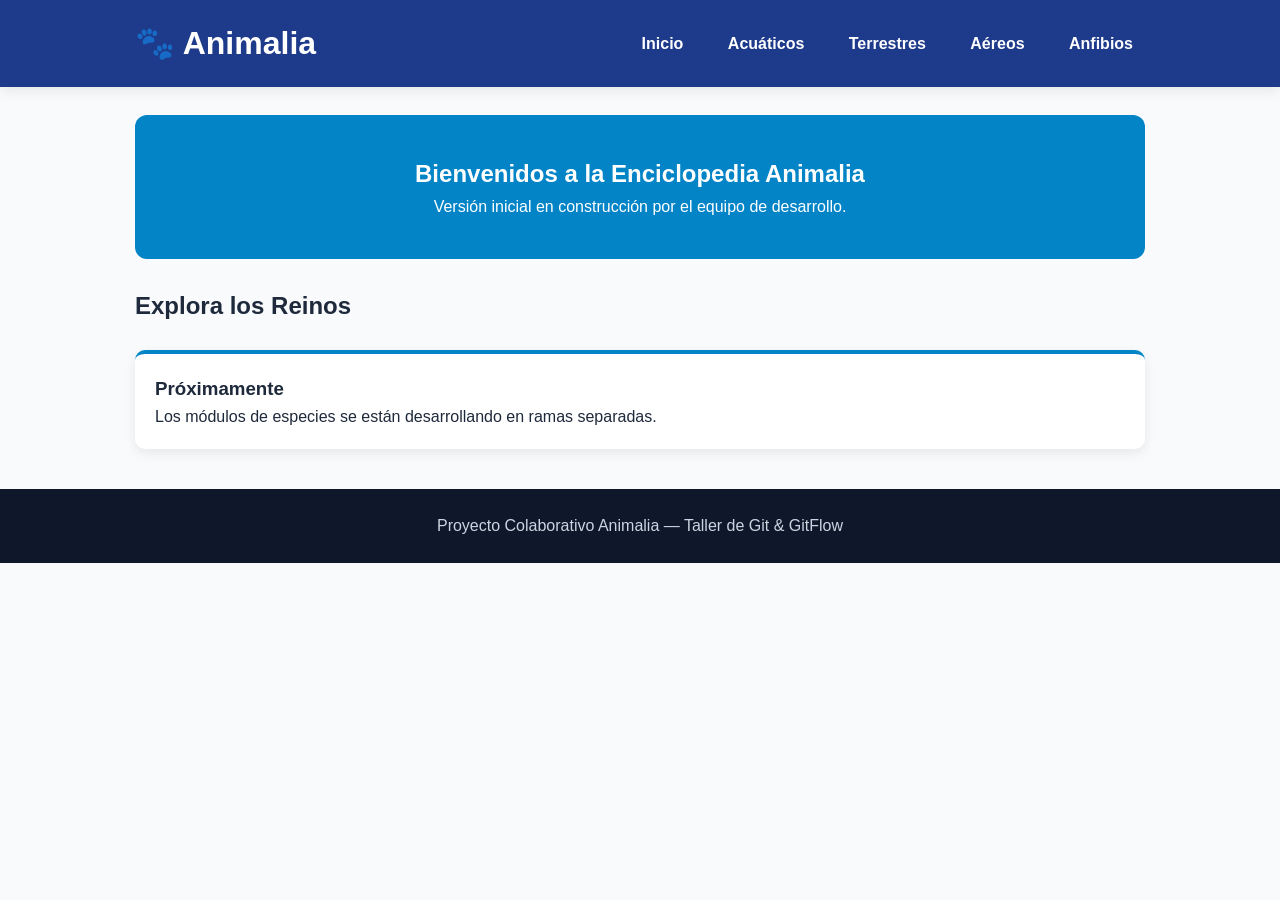
==== index.html @ 081f6d31 "chore(init): add base index.html and styles.css structure" ====
<!DOCTYPE html>
<html lang="es">
<head>
  <meta charset="UTF-8">
  <meta name="viewport" content="width=device-width, initial-scale=1.0">
  <title>Animalia | Enciclopedia del Reino Animal</title>
  <link rel="stylesheet" href="styles.css">
</head>
<body>
  <header class="site-header">
    <div class="container header-content">
      <h1 class="logo">🐾 Animalia</h1>
      <nav class="main-nav">
        <a href="index.html">Inicio</a>
        <a href="acuaticos.html">Acuáticos</a>
        <a href="terrestres.html">Terrestres</a>
        <a href="aereos.html">Aéreos</a>
        <a href="anfibios.html">Anfibios</a>
      </nav>
    </div>
  </header>

  <main class="container">
    <!-- ZONA DE CONFLICTO PAREJA A (CODERS 1 Y 2): HERO BANNER -->
    <section id="hero-banner" class="hero-banner">
      <h2>Bienvenidos a la Enciclopedia Animalia</h2>
      <p>Versión inicial en construcción por el equipo de desarrollo.</p>
    </section>

    <!-- ZONA DE TARJETAS DEL CATÁLOGO -->
    <section id="catalogo-reinos" class="catalogo-section">
      <h2>Explora los Reinos</h2>
      <div class="card-grid">
        <!-- Aquí se integrarán las tarjetas de cada categoría en la Fase 2 -->
        <article class="card">
          <h3>Próximamente</h3>
          <p>Los módulos de especies se están desarrollando en ramas separadas.</p>
        </article>
      </div>
    </section>
  </main>

  <footer class="site-footer">
    <p>Proyecto Colaborativo Animalia &mdash; Taller de Git &amp; GitFlow</p>
  </footer>
</body>
</html>
---- styles.css ----
/* =========================================================
   ZONA DE CONFLICTO PAREJA B (CODERS 3 Y 4): VARIABLES
   ========================================================= */
:root {
  --color-primario: #1e3a8a;
  --color-secundario: #0284c7;
  --color-fondo: #f8fafc;
  --color-texto: #1e293b;
  --color-blanco: #ffffff;
  --sombra-suave: 0 4px 12px rgba(0, 0, 0, 0.08);
}

* {
  box-sizing: border-box;
  margin: 0;
  padding: 0;
}

body {
  font-family: 'Segoe UI', Tahoma, Geneva, Verdana, sans-serif;
  background-color: var(--color-fondo);
  color: var(--color-texto);
  line-height: 1.6;
}

.container {
  max-width: 1050px;
  margin: 0 auto;
  padding: 0 20px;
}

.site-header {
  background-color: var(--color-primario);
  color: var(--color-blanco);
  padding: 18px 0;
  box-shadow: var(--sombra-suave);
}

.header-content {
  display: flex;
  justify-content: space-between;
  align-items: center;
  flex-wrap: wrap;
  gap: 12px;
}

.main-nav a {
  color: var(--color-blanco);
  text-decoration: none;
  margin-left: 16px;
  font-weight: 600;
  padding: 6px 12px;
  border-radius: 6px;
  transition: background-color 0.2s;
}

.main-nav a:hover {
  background-color: rgba(255, 255, 255, 0.2);
}

.hero-banner {
  background: var(--color-secundario);
  color: var(--color-blanco);
  padding: 40px 28px;
  border-radius: 12px;
  margin: 28px 0;
  text-align: center;
}

/* ZONA DE CONFLICTO PAREJA B: GRILLA Y TARJETAS */
.card-grid {
  display: grid;
  grid-template-columns: repeat(auto-fit, minmax(240px, 1fr));
  gap: 20px;
  margin: 24px 0 40px;
}

.card {
  background-color: var(--color-blanco);
  border-radius: 10px;
  padding: 20px;
  box-shadow: var(--sombra-suave);
  border-top: 4px solid var(--color-secundario);
}

.badge {
  display: inline-block;
  background-color: #e0f2fe;
  color: #0369a1;
  font-size: 0.82rem;
  font-weight: 700;
  padding: 4px 10px;
  border-radius: 999px;
  margin-top: 10px;
}

.site-footer {
  text-align: center;
  padding: 24px;
  background-color: #0f172a;
  color: #cbd5e1;
  margin-top: 40px;
}
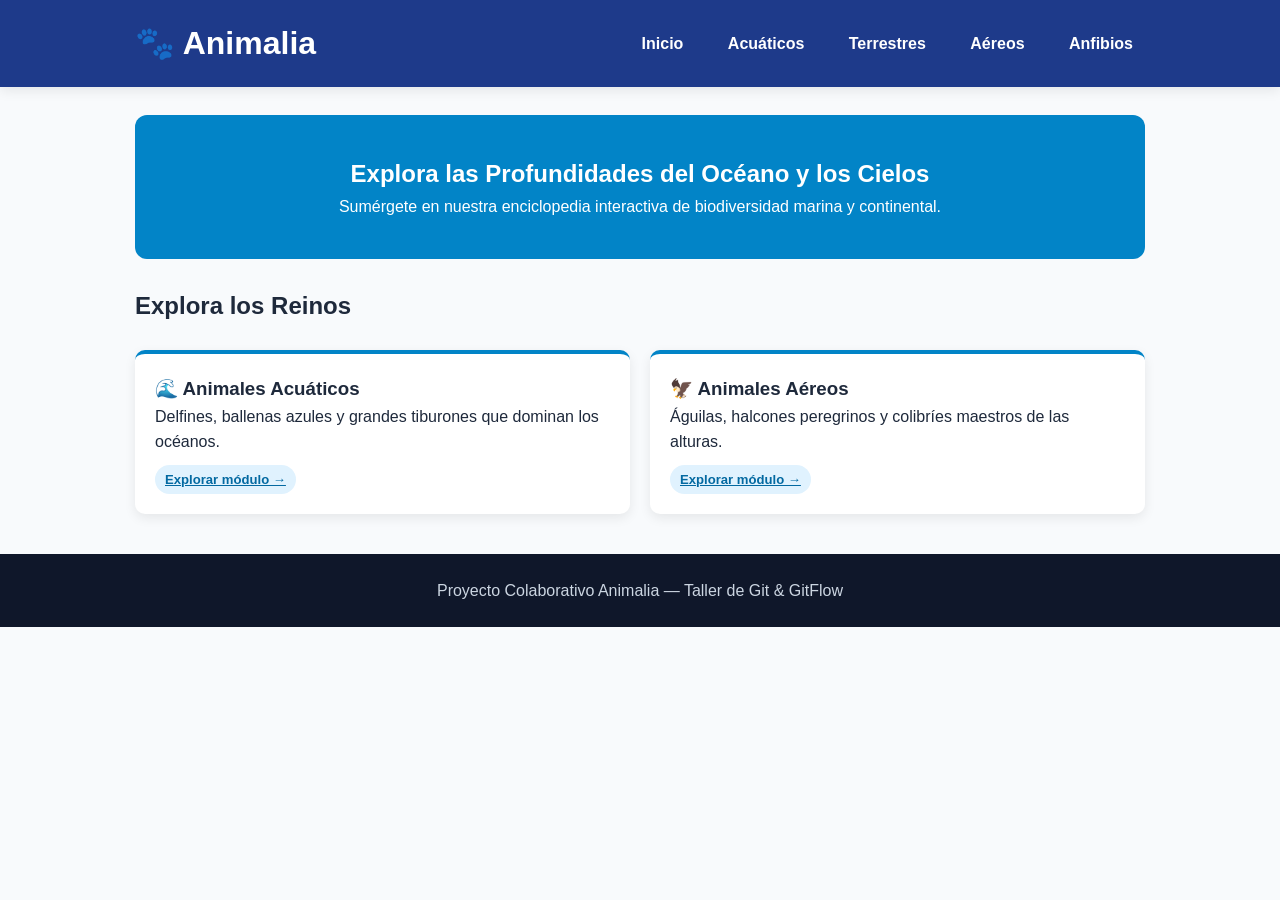
==== commit 9a1b19af: "feat(home): update hero banner and add aquatic and aerial cards" ====
--- a/index.html
+++ b/index.html
@@ -23,18 +23,24 @@
   <main class="container">
     <!-- ZONA DE CONFLICTO PAREJA A (CODERS 1 Y 2): HERO BANNER -->
     <section id="hero-banner" class="hero-banner">
-      <h2>Bienvenidos a la Enciclopedia Animalia</h2>
-      <p>Versión inicial en construcción por el equipo de desarrollo.</p>
+      <h2>Explora las Profundidades del Océano y los Cielos</h2>
+      <p>Sumérgete en nuestra enciclopedia interactiva de biodiversidad marina y continental.</p>
     </section>
 
     <!-- ZONA DE TARJETAS DEL CATÁLOGO -->
     <section id="catalogo-reinos" class="catalogo-section">
       <h2>Explora los Reinos</h2>
       <div class="card-grid">
-        <!-- Aquí se integrarán las tarjetas de cada categoría en la Fase 2 -->
         <article class="card">
-          <h3>Próximamente</h3>
-          <p>Los módulos de especies se están desarrollando en ramas separadas.</p>
+          <h3>🌊 Animales Acuáticos</h3>
+          <p>Delfines, ballenas azules y grandes tiburones que dominan los océanos.</p>
+          <a href="acuaticos.html" class="badge">Explorar módulo &rarr;</a>
+        </article>
+
+        <article class="card">
+          <h3>🦅 Animales Aéreos</h3>
+          <p>Águilas, halcones peregrinos y colibríes maestros de las alturas.</p>
+          <a href="aereos.html" class="badge">Explorar módulo &rarr;</a>
         </article>
       </div>
     </section>
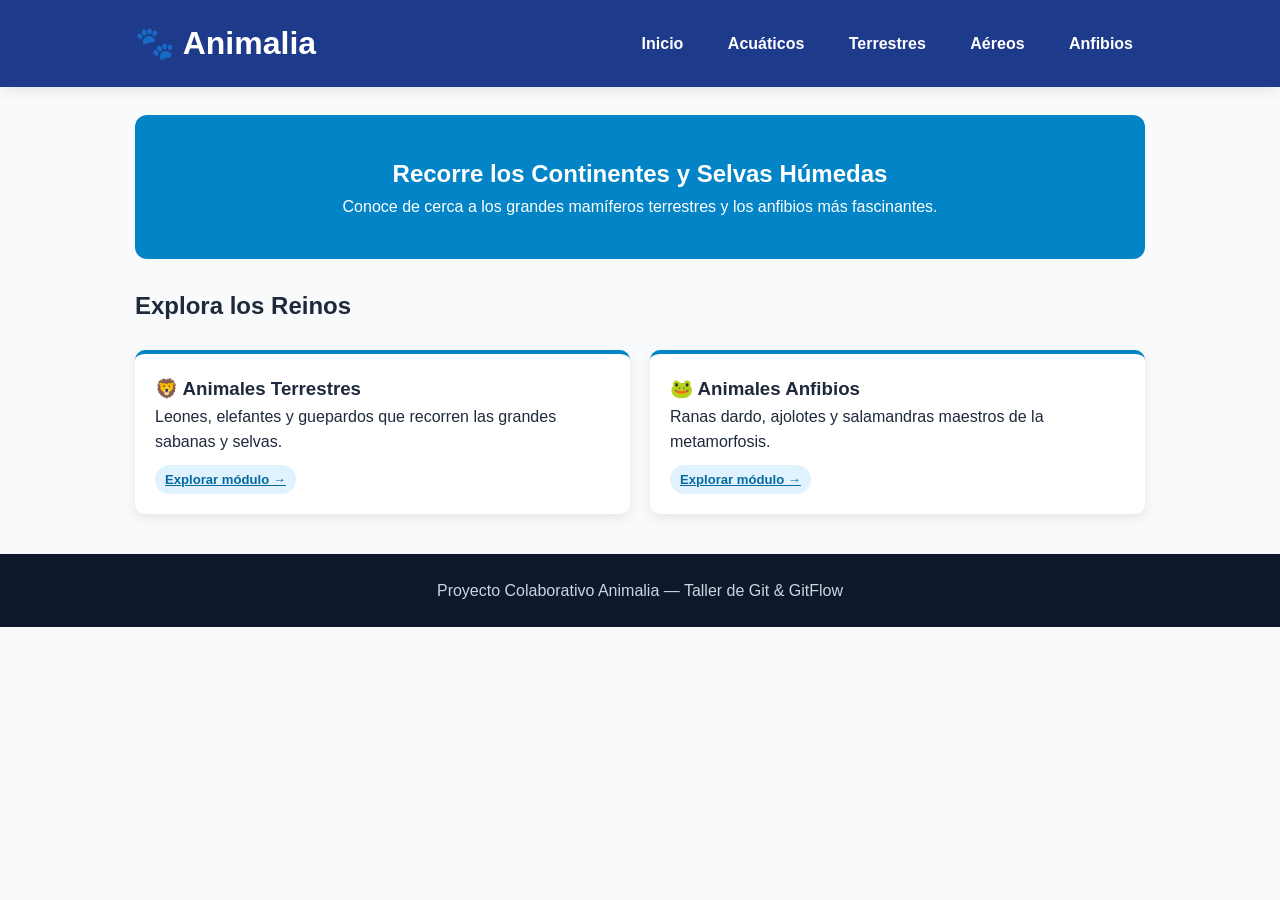
==== commit 8005d5b6: "feat(home): update hero banner and add terrestrial and amphibian cards" ====
--- a/index.html
+++ b/index.html
@@ -23,8 +23,8 @@
   <main class="container">
     <!-- ZONA DE CONFLICTO PAREJA A (CODERS 1 Y 2): HERO BANNER -->
     <section id="hero-banner" class="hero-banner">
-      <h2>Explora las Profundidades del Océano y los Cielos</h2>
-      <p>Sumérgete en nuestra enciclopedia interactiva de biodiversidad marina y continental.</p>
+      <h2>Recorre los Continentes y Selvas Húmedas</h2>
+      <p>Conoce de cerca a los grandes mamíferos terrestres y los anfibios más fascinantes.</p>
     </section>
 
     <!-- ZONA DE TARJETAS DEL CATÁLOGO -->
@@ -32,15 +32,15 @@
       <h2>Explora los Reinos</h2>
       <div class="card-grid">
         <article class="card">
-          <h3>🌊 Animales Acuáticos</h3>
-          <p>Delfines, ballenas azules y grandes tiburones que dominan los océanos.</p>
-          <a href="acuaticos.html" class="badge">Explorar módulo &rarr;</a>
+          <h3>🦁 Animales Terrestres</h3>
+          <p>Leones, elefantes y guepardos que recorren las grandes sabanas y selvas.</p>
+          <a href="terrestres.html" class="badge">Explorar módulo &rarr;</a>
         </article>
 
         <article class="card">
-          <h3>🦅 Animales Aéreos</h3>
-          <p>Águilas, halcones peregrinos y colibríes maestros de las alturas.</p>
-          <a href="aereos.html" class="badge">Explorar módulo &rarr;</a>
+          <h3>🐸 Animales Anfibios</h3>
+          <p>Ranas dardo, ajolotes y salamandras maestros de la metamorfosis.</p>
+          <a href="anfibios.html" class="badge">Explorar módulo &rarr;</a>
         </article>
       </div>
     </section>
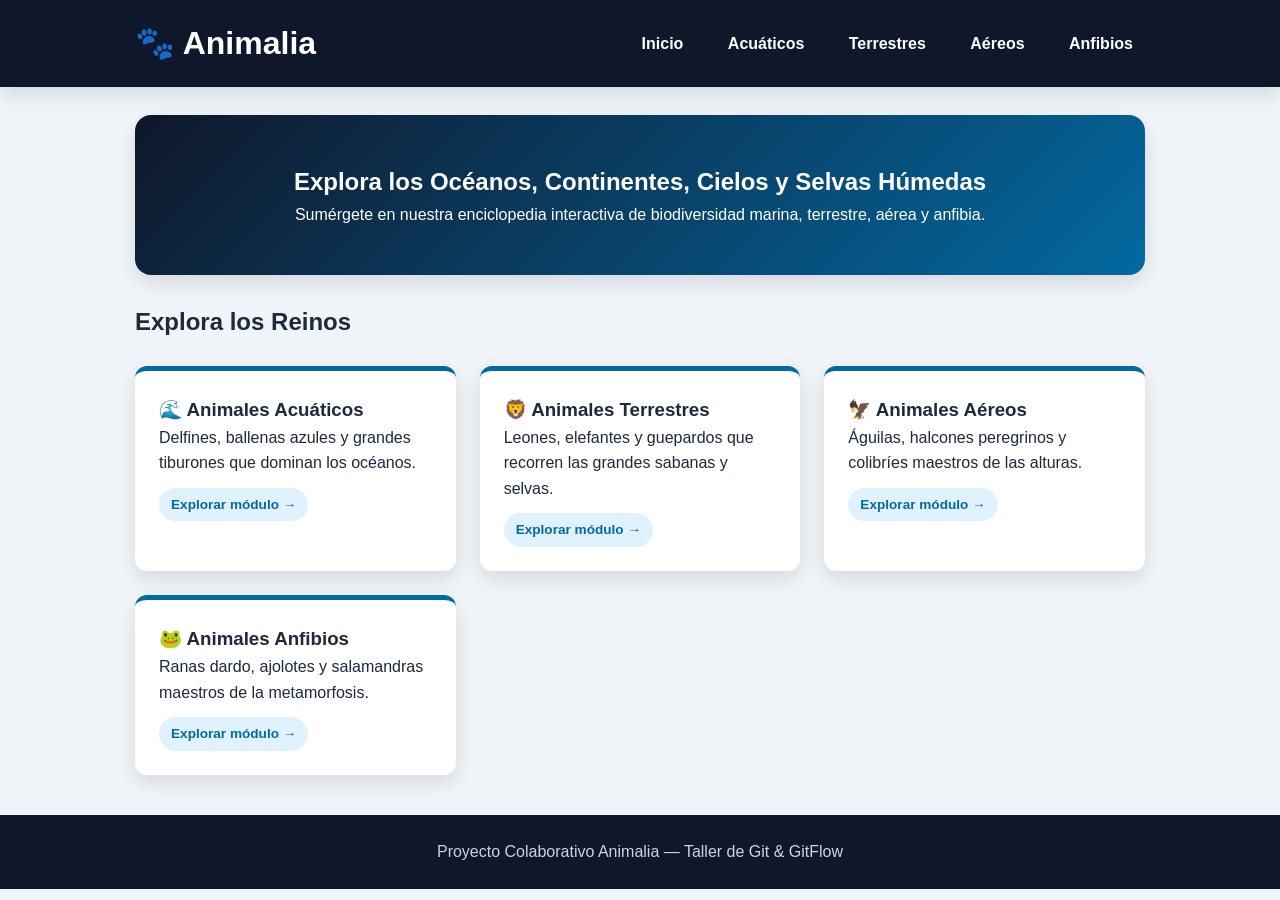
==== commit eb8ceb2e: "fix(home): resolve merge conflict and integrate all four animal kingdom cards" ====
--- a/index.html
+++ b/index.html
@@ -21,20 +21,32 @@
   </header>
 
   <main class="container">
-    <!-- ZONA DE CONFLICTO PAREJA A (CODERS 1 Y 2): HERO BANNER -->
+    <!-- PORTADA UNIFICADA POR CODERS 1 Y 2 -->
     <section id="hero-banner" class="hero-banner">
-      <h2>Recorre los Continentes y Selvas Húmedas</h2>
-      <p>Conoce de cerca a los grandes mamíferos terrestres y los anfibios más fascinantes.</p>
+      <h2>Explora los Océanos, Continentes, Cielos y Selvas Húmedas</h2>
+      <p>Sumérgete en nuestra enciclopedia interactiva de biodiversidad marina, terrestre, aérea y anfibia.</p>
     </section>
 
-    <!-- ZONA DE TARJETAS DEL CATÁLOGO -->
+    <!-- CATÁLOGO COMPLETO CON LAS 4 CATEGORÍAS -->
     <section id="catalogo-reinos" class="catalogo-section">
       <h2>Explora los Reinos</h2>
       <div class="card-grid">
         <article class="card">
+          <h3>🌊 Animales Acuáticos</h3>
+          <p>Delfines, ballenas azules y grandes tiburones que dominan los océanos.</p>
+          <a href="acuaticos.html" class="badge">Explorar módulo &rarr;</a>
+        </article>
+
+        <article class="card">
           <h3>🦁 Animales Terrestres</h3>
           <p>Leones, elefantes y guepardos que recorren las grandes sabanas y selvas.</p>
           <a href="terrestres.html" class="badge">Explorar módulo &rarr;</a>
+        </article>
+
+        <article class="card">
+          <h3>🦅 Animales Aéreos</h3>
+          <p>Águilas, halcones peregrinos y colibríes maestros de las alturas.</p>
+          <a href="aereos.html" class="badge">Explorar módulo &rarr;</a>
         </article>
 
         <article class="card">
--- a/styles.css
+++ b/styles.css
@@ -2,12 +2,13 @@
    ZONA DE CONFLICTO PAREJA B (CODERS 3 Y 4): VARIABLES
    ========================================================= */
 :root {
-  --color-primario: #1e3a8a;
-  --color-secundario: #0284c7;
-  --color-fondo: #f8fafc;
+  --color-primario: #0f172a;
+  --color-secundario: #0369a1;
+  --color-acento: #38bdf8;
+  --color-fondo: #f1f5f9;
   --color-texto: #1e293b;
   --color-blanco: #ffffff;
-  --sombra-suave: 0 4px 12px rgba(0, 0, 0, 0.08);
+  --sombra-suave: 0 8px 20px rgba(15, 23, 42, 0.12);
 }
 
 * {
@@ -59,39 +60,41 @@
 }
 
 .hero-banner {
-  background: var(--color-secundario);
+  background: linear-gradient(135deg, #0f172a 0%, #0369a1 100%);
   color: var(--color-blanco);
-  padding: 40px 28px;
-  border-radius: 12px;
+  padding: 48px 32px;
+  border-radius: 16px;
   margin: 28px 0;
   text-align: center;
+  box-shadow: var(--sombra-suave);
 }
 
 /* ZONA DE CONFLICTO PAREJA B: GRILLA Y TARJETAS */
 .card-grid {
   display: grid;
   grid-template-columns: repeat(auto-fit, minmax(240px, 1fr));
-  gap: 20px;
+  gap: 24px;
   margin: 24px 0 40px;
 }
 
 .card {
   background-color: var(--color-blanco);
-  border-radius: 10px;
-  padding: 20px;
+  border-radius: 12px;
+  padding: 24px;
   box-shadow: var(--sombra-suave);
-  border-top: 4px solid var(--color-secundario);
+  border-top: 5px solid var(--color-secundario);
 }
 
 .badge {
   display: inline-block;
   background-color: #e0f2fe;
   color: #0369a1;
-  font-size: 0.82rem;
+  font-size: 0.85rem;
   font-weight: 700;
-  padding: 4px 10px;
+  padding: 6px 12px;
   border-radius: 999px;
-  margin-top: 10px;
+  margin-top: 12px;
+  text-decoration: none;
 }
 
 .site-footer {
